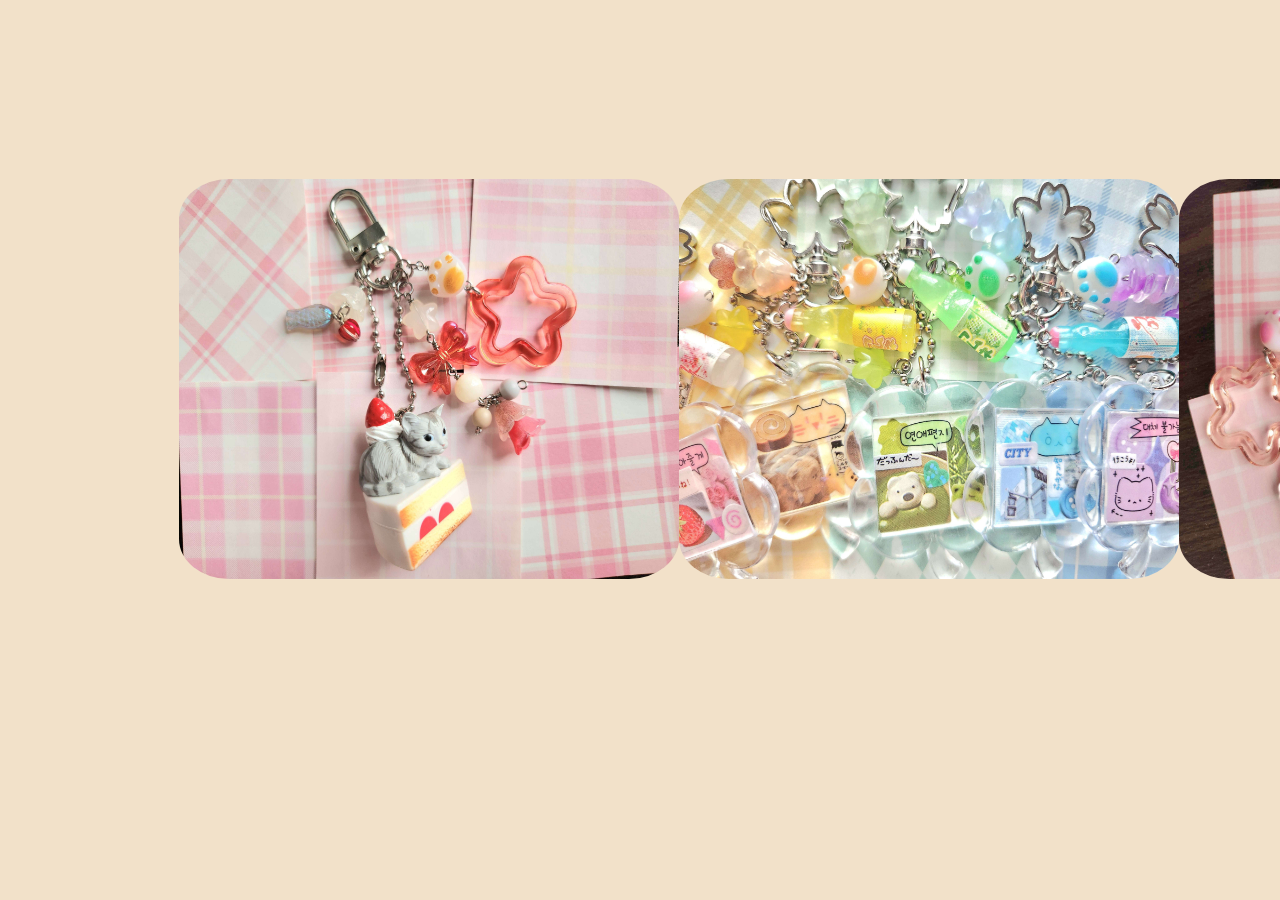
==== gallery.html @ 7bcff337 "Adding gallery elements to the site" ====
<!DOCTYPE html>
<html>
    <head>
        <meta name="viewport" content="width=device-width, initial-scale=1.0">
        <link rel="stylesheet" href="style.css">
        <title>akaricakes gallery</title>
    </head>
    <body>
        <div class="gallery">
                <img class="gallery-item" src="assets/assorted cat keychains ver. I.jpg" alt="ackv1">
                <img class="gallery-item" src="assets/clover charm keychains.jpg" alt="cck1">
                <img class="gallery-item" src="assets/color cats keychains.jpg" alt="cck2">
        </div>
    </body> 
</html>
---- style.css ----
@font-face {
    font-family: instrumentFont;
    src: url("./fonts/InstrumentSerif-Regular.ttf");
}

* {
    margin: 0;
    padding: 0;
    box-sizing: border-box;
}

b {
    color:#BA6B57;
}

body {
    margin: 5%;
    width: 90%;
    background-color: #F2E1C9;
    color: #E0A387;
}

h1
{
    margin: 20px;
    padding: 0; 
    color: #BA6B57;
}

h2 
{
    margin: 0;
    padding: 0; 
    color: #BA6B57;
}

header {
    text-align: center;
}

hr {
    margin: 0;
    padding: 0; 
}

html 
{
    font-family: instrumentFont;
}

nav {
    width: 100%;
    padding: 1rem 5%;
    background: #FFFFFF;
    backdrop-filter: blur(15px);
    margin-bottom: 2rem;

    display: flex;
    align-items: center;
    justify-content: flex-end;
}

p {
    margin-top: 18px;
    padding: 0; 
}

table {
    border-collapse: separate;
    border: none;
    width: 100%;
    border-color:#F2E1C9;
}

ul {
    margin: 0;
    padding: 1rem 5%;
}

.center {
    text-align: center;
    margin-left: auto;
    margin-right: auto;
    background: #FFFFFF;
}

.gallery {
    display: grid;
    grid-template-columns: auto auto auto;
    padding: 10%;
}

.gallery div {
    padding: 5rem;
    justify-content: center;
    padding: 10px;
}

.gallery-item {
    width: 500px;
    height: 400px;
    border-radius: 10%;
}

.nav-links li a {
    color: #E0A387;
}

a.contact-links {
    color: #BA6B57;    
    text-align: center;
}

a.contact-links:hover {
    color: #F2E1C9;
    text-shadow: 0 0 10px #F2E1C9;
}

.edex-section {
    width: 100%;
    padding: 1rem 5%;
    background: #FFFFFF;
    backdrop-filter: blur(15px);
    margin-bottom: 2rem;
}

.logo {
    font-size: 1.8rem;
    font-weight: 700;
    color: #BA6B57;
    letter-spacing: 1px;
    margin-right: auto;
}

.nav-links {
    list-style: none;
    display: flex;
    gap: 2rem;
}

.nav-links li a {
    position: relative;
    font-size: 1.05rem;
    font-weight: 500;
    text-decoration: none;
    color: #E0A387;
    transition: 0.3s;
}

.nav-links li a:hover {
    color: #F2E1C9;
    text-shadow: 0 0 10px #F2E1C9;
}

.table-left {
    text-align: left;
}

.table-right {
    text-align: right;
}

.akari {
    width: 300px;
    height: 300px;
    border-radius: 10%;
}
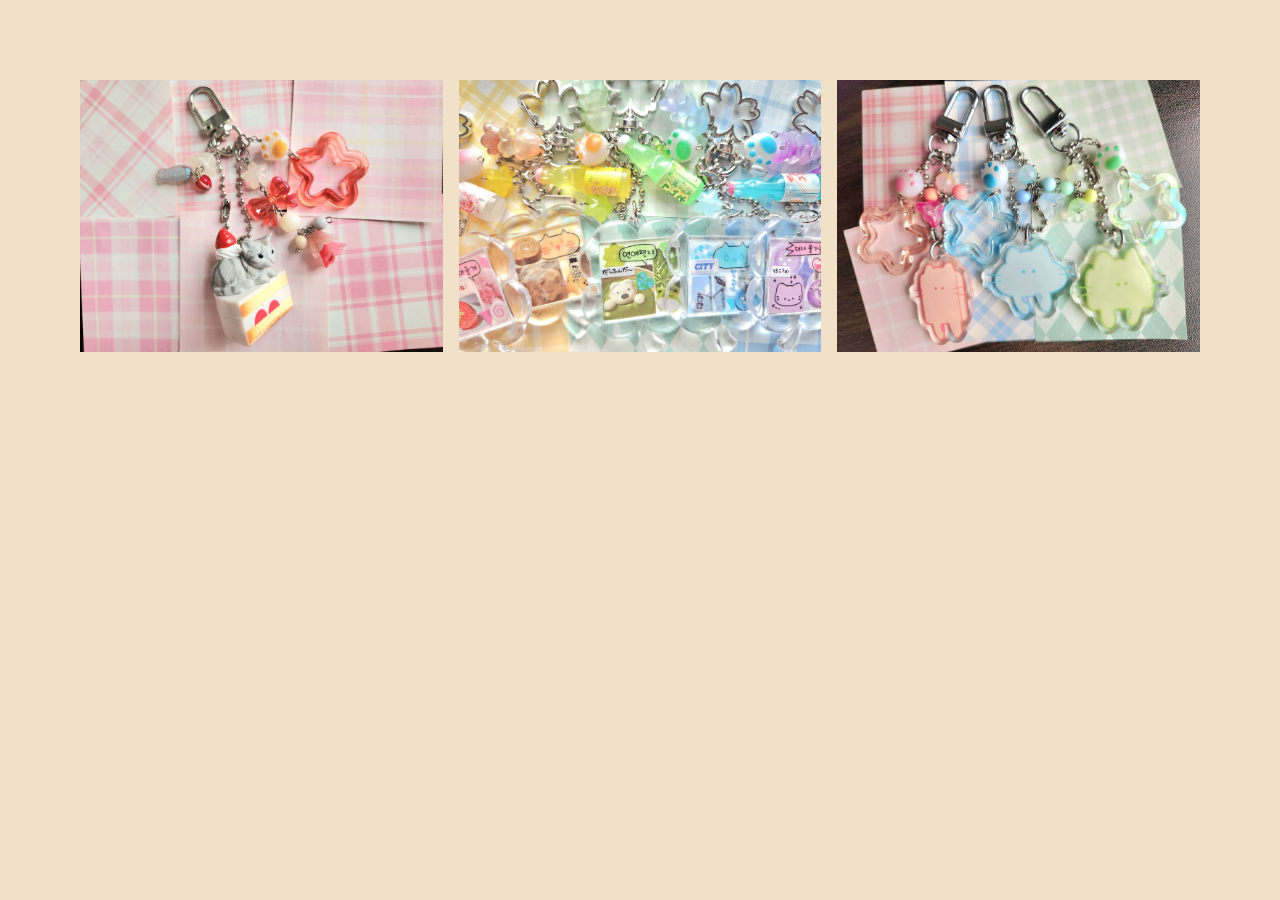
==== commit fd4b433c: "Adding gallery elements to the site" ====
--- a/gallery.html
+++ b/gallery.html
@@ -7,9 +7,9 @@
     </head>
     <body>
         <div class="gallery">
-                <img class="gallery-item" src="assets/assorted cat keychains ver. I.jpg" alt="ackv1">
-                <img class="gallery-item" src="assets/clover charm keychains.jpg" alt="cck1">
-                <img class="gallery-item" src="assets/color cats keychains.jpg" alt="cck2">
+            <img class="gallery-item" src="assets/assorted cat keychains ver. I.jpg" alt="ackv1">
+            <img class="gallery-item" src="assets/clover charm keychains.jpg" alt="cck1">
+            <img class="gallery-item" src="assets/color cats keychains.jpg" alt="cck2">
         </div>
     </body> 
 </html>
--- a/style.css
+++ b/style.css
@@ -86,20 +86,34 @@
 
 .gallery {
     display: grid;
-    grid-template-columns: auto auto auto;
-    padding: 10%;
-}
+    grid-gap: 16px;
+    padding: 16px;
+    
+    @media (min-width: 768px) 
+    {
+        grid-template-columns: repeat(3, 1fr);
+    }
 
-.gallery div {
-    padding: 5rem;
-    justify-content: center;
-    padding: 10px;
+    @media (min-width: 960px) 
+    {
+        grid-template-columns: repeat(3, 1fr);
+    }
+
+    @media (min-width: 1200px) 
+    {
+        grid-template-columns: repeat(3, 1fr);
+    }
+
+    .col {
+        background-color: #F2E1C9;
+        padding: 16px;
+    }
 }
 
 .gallery-item {
-    width: 500px;
-    height: 400px;
-    border-radius: 10%;
+    display: block;
+    width: 100%;
+    max-width: 100%;
 }
 
 .nav-links li a {
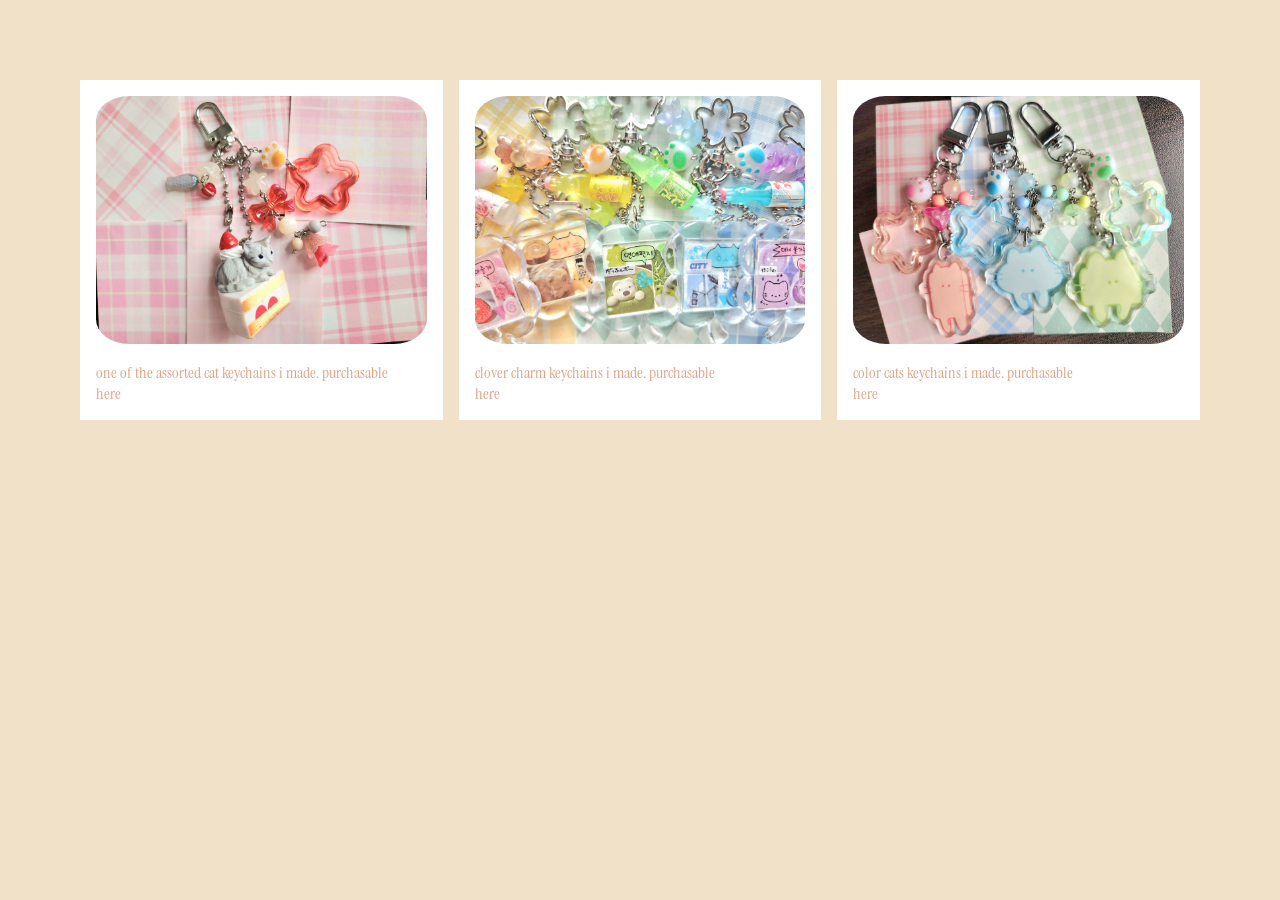
==== commit 5d56c146: "Adding gallery elements to the site" ====
--- a/gallery.html
+++ b/gallery.html
@@ -7,9 +7,21 @@
     </head>
     <body>
         <div class="gallery">
-            <img class="gallery-item" src="assets/assorted cat keychains ver. I.jpg" alt="ackv1">
-            <img class="gallery-item" src="assets/clover charm keychains.jpg" alt="cck1">
-            <img class="gallery-item" src="assets/color cats keychains.jpg" alt="cck2">
+            <div class="col">
+                <img class="gallery-item" src="assets/assorted cat keychains ver. I.jpg" alt="ackv1">
+                <p>one of the assorted cat keychains i made. purchasable </p>
+                <a src="etsy.com/listing/1769429597/assorted-cat-keychains?click_key=a5d8ab17440ab9417f0c4569e3aa0a163777fa98%3A1769429597&click_sum=2441bfa5&ref=shop_home_active_8">here</a>
+            </div>
+            <div class="col">
+                <img class="gallery-item" src="assets/clover charm keychains.jpg" alt="cck1">
+                <p>clover charm keychains i made. purchasable </p>
+                <a src="https://www.etsy.com/listing/1858303953/clover-deco-keychains?ref=shop_home_active_6&logging_key=ab389e3120895a209d7935647b017ef8b89ebdef%3A1858303953">here</a>
+            </div>
+            <div class="col">
+                <img class="gallery-item" src="assets/color cats keychains.jpg" alt="cck2">
+                <p>color cats keychains i made. purchasable </p>
+                <a src="https://www.etsy.com/listing/1759416387/color-cat-keychains?ref=shop_home_active_11&logging_key=e35380c03c81599e1ee14227e1a9d3256ecc6e91%3A1759416387">here</a>
+            </div>
         </div>
     </body> 
 </html>
--- a/style.css
+++ b/style.css
@@ -105,7 +105,7 @@
     }
 
     .col {
-        background-color: #F2E1C9;
+        background-color: #FFFFFF;
         padding: 16px;
     }
 }
@@ -114,6 +114,7 @@
     display: block;
     width: 100%;
     max-width: 100%;
+    border-radius: 10%;
 }
 
 .nav-links li a {
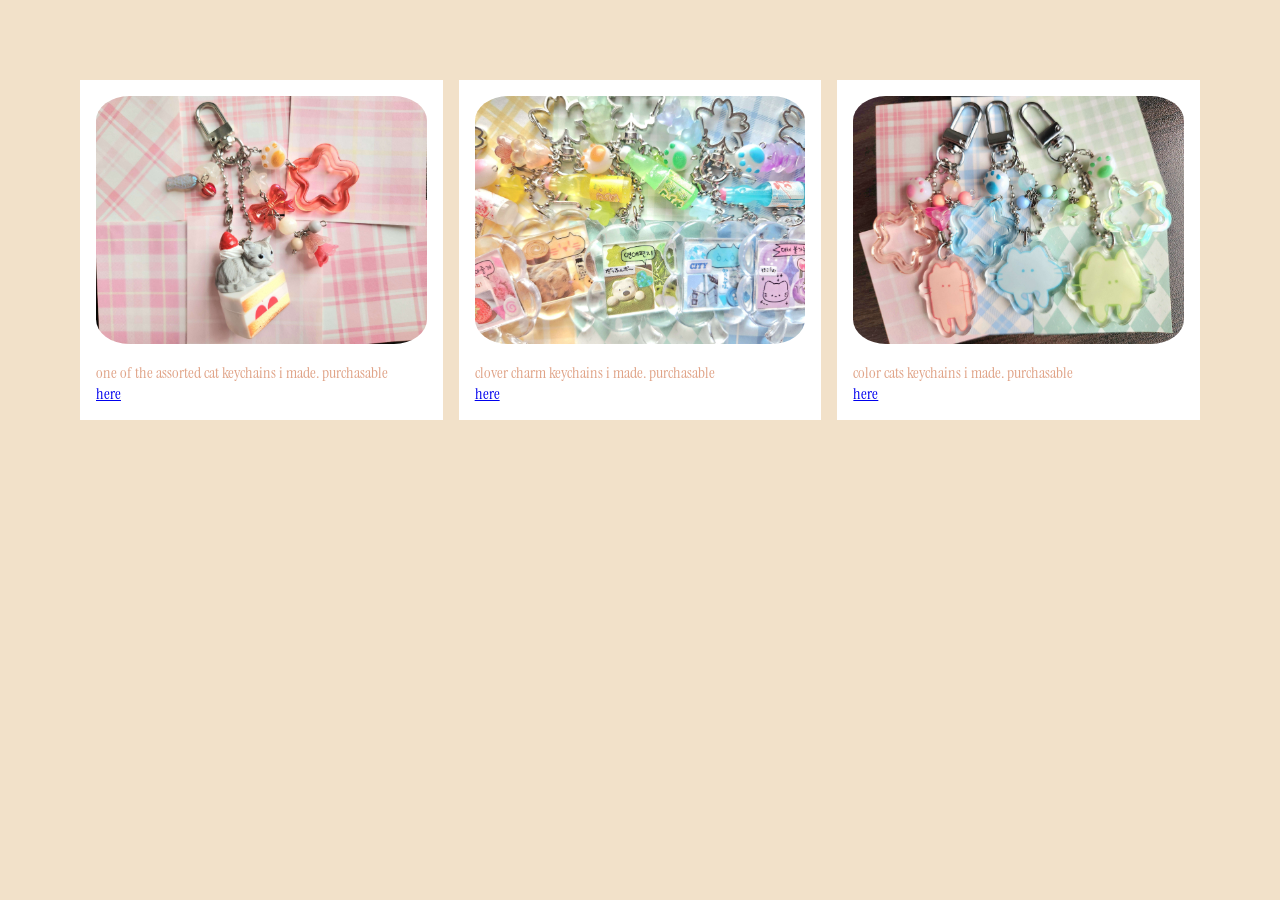
==== commit cfc5a65c: "Adding gallery elements to the site" ====
--- a/gallery.html
+++ b/gallery.html
@@ -9,18 +9,17 @@
         <div class="gallery">
             <div class="col">
                 <img class="gallery-item" src="assets/assorted cat keychains ver. I.jpg" alt="ackv1">
-                <p>one of the assorted cat keychains i made. purchasable </p>
-                <a src="etsy.com/listing/1769429597/assorted-cat-keychains?click_key=a5d8ab17440ab9417f0c4569e3aa0a163777fa98%3A1769429597&click_sum=2441bfa5&ref=shop_home_active_8">here</a>
+                <p>one of the assorted cat keychains i made. purchasable </p><a href="etsy.com/listing/1769429597/assorted-cat-keychains?click_key=a5d8ab17440ab9417f0c4569e3aa0a163777fa98%3A1769429597&click_sum=2441bfa5&ref=shop_home_active_8">here</a>
             </div>
             <div class="col">
                 <img class="gallery-item" src="assets/clover charm keychains.jpg" alt="cck1">
                 <p>clover charm keychains i made. purchasable </p>
-                <a src="https://www.etsy.com/listing/1858303953/clover-deco-keychains?ref=shop_home_active_6&logging_key=ab389e3120895a209d7935647b017ef8b89ebdef%3A1858303953">here</a>
+                <a href="https://www.etsy.com/listing/1858303953/clover-deco-keychains?ref=shop_home_active_6&logging_key=ab389e3120895a209d7935647b017ef8b89ebdef%3A1858303953">here</a>
             </div>
             <div class="col">
                 <img class="gallery-item" src="assets/color cats keychains.jpg" alt="cck2">
                 <p>color cats keychains i made. purchasable </p>
-                <a src="https://www.etsy.com/listing/1759416387/color-cat-keychains?ref=shop_home_active_11&logging_key=e35380c03c81599e1ee14227e1a9d3256ecc6e91%3A1759416387">here</a>
+                <a href="https://www.etsy.com/listing/1759416387/color-cat-keychains?ref=shop_home_active_11&logging_key=e35380c03c81599e1ee14227e1a9d3256ecc6e91%3A1759416387">here</a>
             </div>
         </div>
     </body> 
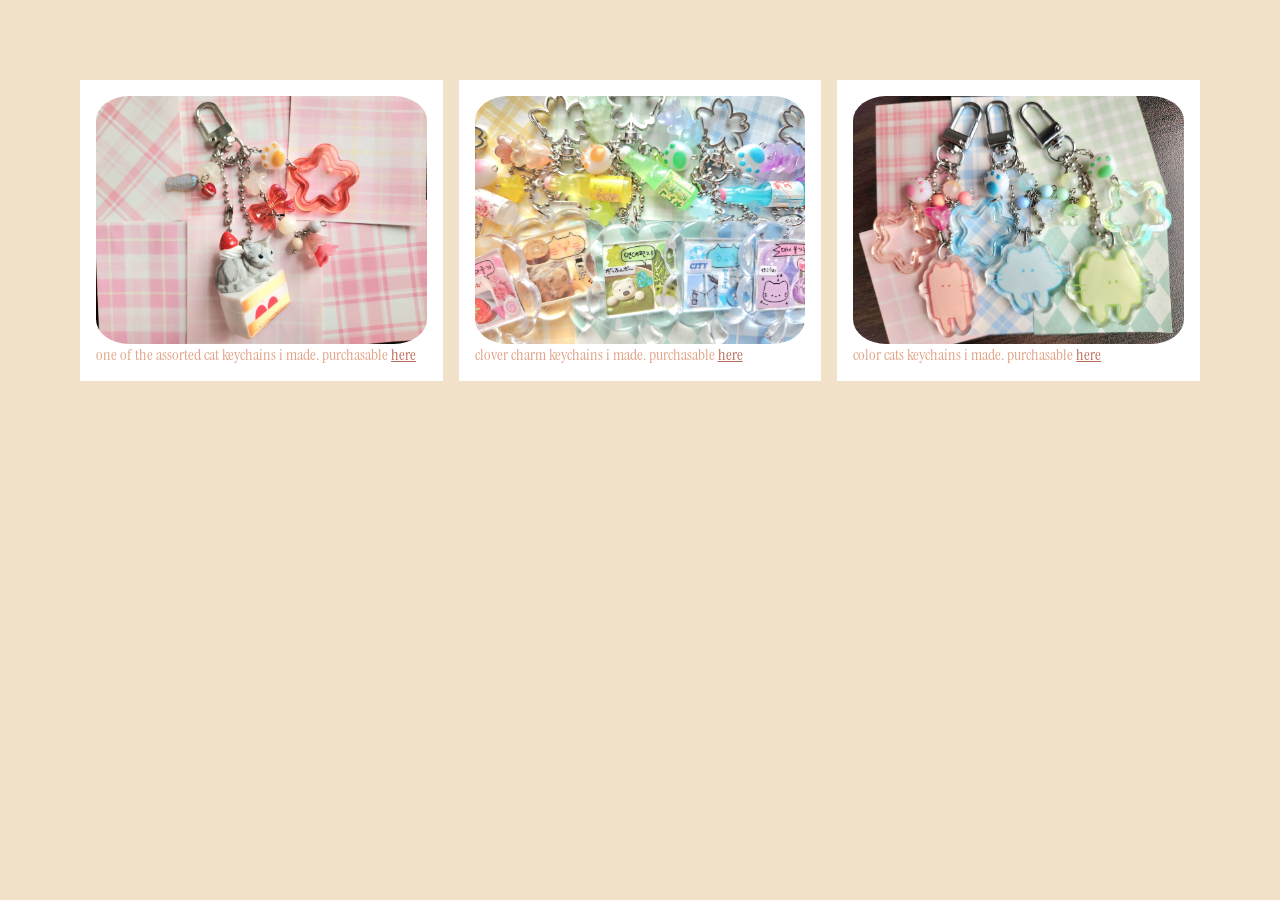
==== commit 0346ab4c: "Adding gallery elements to the site" ====
--- a/gallery.html
+++ b/gallery.html
@@ -9,17 +9,18 @@
         <div class="gallery">
             <div class="col">
                 <img class="gallery-item" src="assets/assorted cat keychains ver. I.jpg" alt="ackv1">
-                <p>one of the assorted cat keychains i made. purchasable </p><a href="etsy.com/listing/1769429597/assorted-cat-keychains?click_key=a5d8ab17440ab9417f0c4569e3aa0a163777fa98%3A1769429597&click_sum=2441bfa5&ref=shop_home_active_8">here</a>
+                one of the assorted cat keychains i made. purchasable
+                <a class="contact-links" href="https://www.etsy.com/listing/1769429597/assorted-cat-keychains?ref=shop_home_active_8&logging_key=a5d8ab17440ab9417f0c4569e3aa0a163777fa98%3A1769429597">here</a>
             </div>
             <div class="col">
                 <img class="gallery-item" src="assets/clover charm keychains.jpg" alt="cck1">
-                <p>clover charm keychains i made. purchasable </p>
-                <a href="https://www.etsy.com/listing/1858303953/clover-deco-keychains?ref=shop_home_active_6&logging_key=ab389e3120895a209d7935647b017ef8b89ebdef%3A1858303953">here</a>
+                clover charm keychains i made. purchasable
+                <a class="contact-links" href="https://www.etsy.com/listing/1858303953/clover-deco-keychains?ref=shop_home_active_6&logging_key=ab389e3120895a209d7935647b017ef8b89ebdef%3A1858303953">here</a>
             </div>
             <div class="col">
                 <img class="gallery-item" src="assets/color cats keychains.jpg" alt="cck2">
-                <p>color cats keychains i made. purchasable </p>
-                <a href="https://www.etsy.com/listing/1759416387/color-cat-keychains?ref=shop_home_active_11&logging_key=e35380c03c81599e1ee14227e1a9d3256ecc6e91%3A1759416387">here</a>
+                color cats keychains i made. purchasable
+                <a class="contact-links" href="https://www.etsy.com/listing/1759416387/color-cat-keychains?ref=shop_home_active_11&logging_key=e35380c03c81599e1ee14227e1a9d3256ecc6e91%3A1759416387">here</a>
             </div>
         </div>
     </body> 
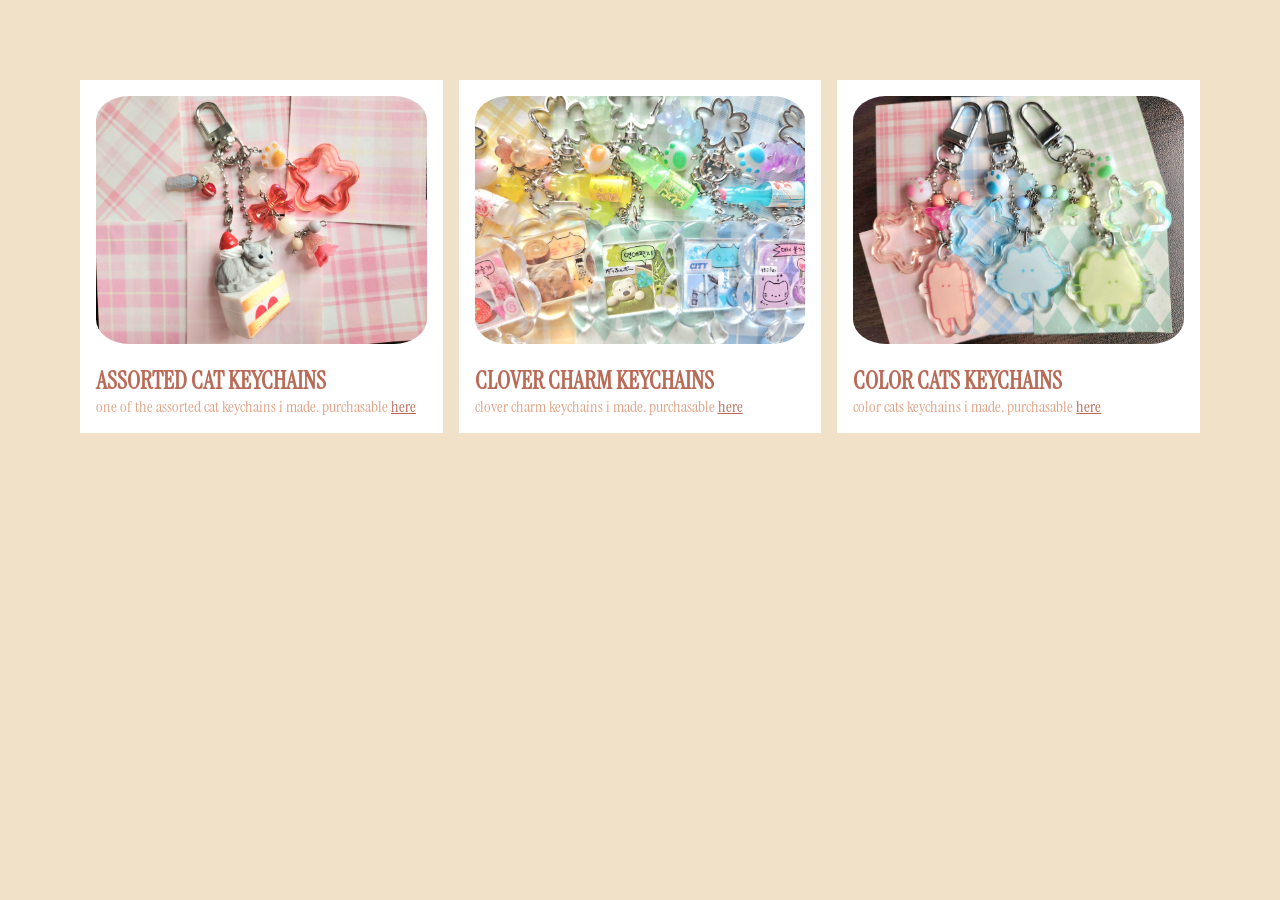
==== commit 452e3842: "Adding gallery elements to the site" ====
--- a/gallery.html
+++ b/gallery.html
@@ -9,16 +9,22 @@
         <div class="gallery">
             <div class="col">
                 <img class="gallery-item" src="assets/assorted cat keychains ver. I.jpg" alt="ackv1">
+                <br>
+                <h2>ASSORTED CAT KEYCHAINS</h2>
                 one of the assorted cat keychains i made. purchasable
                 <a class="contact-links" href="https://www.etsy.com/listing/1769429597/assorted-cat-keychains?ref=shop_home_active_8&logging_key=a5d8ab17440ab9417f0c4569e3aa0a163777fa98%3A1769429597">here</a>
             </div>
             <div class="col">
                 <img class="gallery-item" src="assets/clover charm keychains.jpg" alt="cck1">
+                <br>
+                <h2>CLOVER CHARM KEYCHAINS</h2>
                 clover charm keychains i made. purchasable
                 <a class="contact-links" href="https://www.etsy.com/listing/1858303953/clover-deco-keychains?ref=shop_home_active_6&logging_key=ab389e3120895a209d7935647b017ef8b89ebdef%3A1858303953">here</a>
             </div>
             <div class="col">
                 <img class="gallery-item" src="assets/color cats keychains.jpg" alt="cck2">
+                <br>
+                <h2>COLOR CATS KEYCHAINS</h2>
                 color cats keychains i made. purchasable
                 <a class="contact-links" href="https://www.etsy.com/listing/1759416387/color-cat-keychains?ref=shop_home_active_11&logging_key=e35380c03c81599e1ee14227e1a9d3256ecc6e91%3A1759416387">here</a>
             </div>
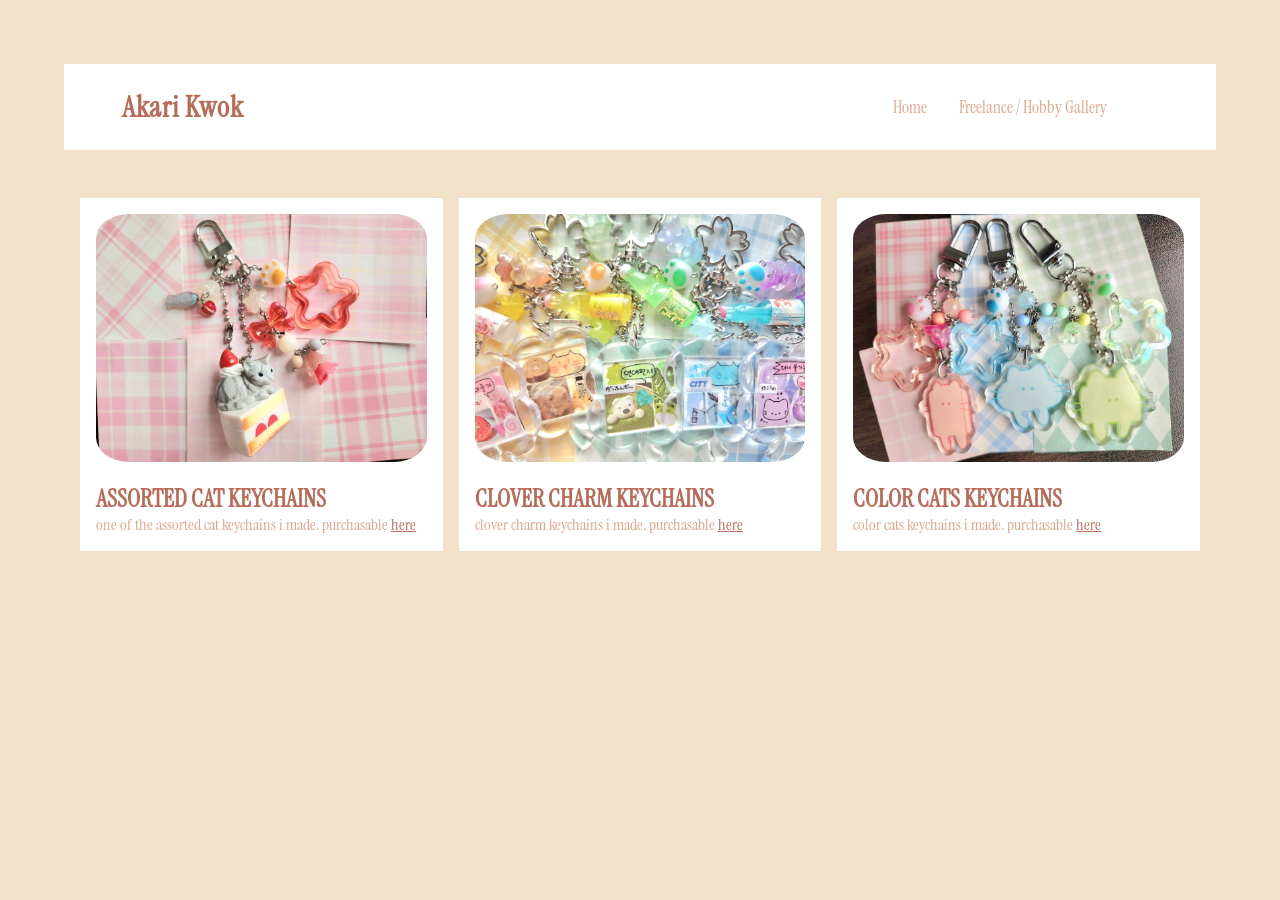
==== commit 67deeb02: "Adding gallery elements to the site" ====
--- a/gallery.html
+++ b/gallery.html
@@ -6,6 +6,14 @@
         <title>akaricakes gallery</title>
     </head>
     <body>
+        <nav>
+            <div class="logo">Akari Kwok</div>
+            <ul class="nav-links">
+                <li><a href="index.html">Home</a></li>
+                <li><a href="gallery.html">Freelance / Hobby Gallery</a></li>
+            </ul>
+        </nav>
+
         <div class="gallery">
             <div class="col">
                 <img class="gallery-item" src="assets/assorted cat keychains ver. I.jpg" alt="ackv1">
